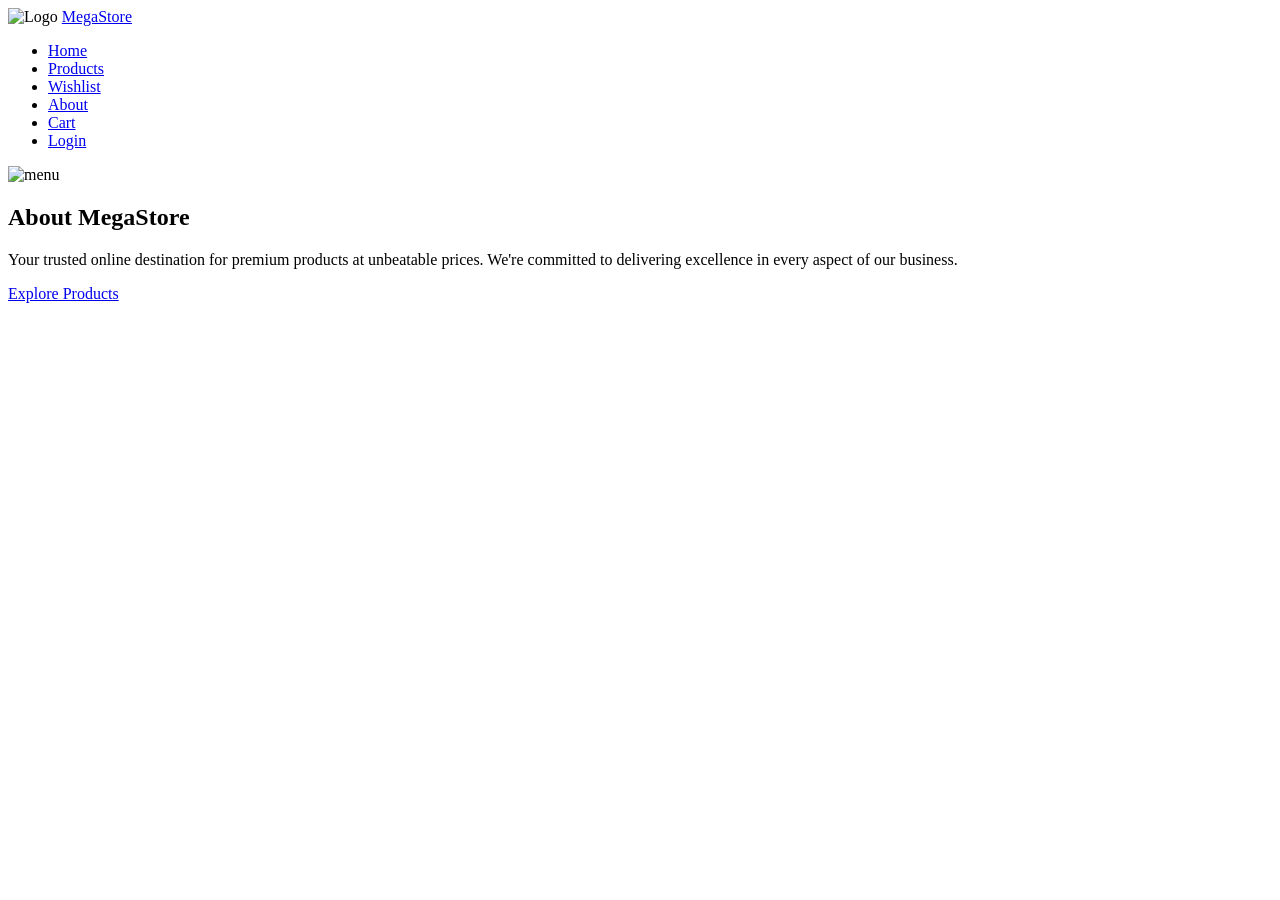
==== pages/about.html @ e93a819d "hero section add" ====
<!DOCTYPE html>
<html>
<head>
  <title>About Page</title>
  <link rel="stylesheet" href="./../css/header.css">
</head>
<body>
     <!-- header -->
  <header>
    <nav class="navbar">
      <div class="logo">
        <img src="./../images/logo.png" alt="Logo" class="logo-img" />
        <a href="./../index.html">MegaStore</a>
      </div>

      <ul class="nav-links">
        <li><a href="./../index.html">Home</a></li>
        <li><a href="#">Products</a></li>
        <li><a href="#">Wishlist</a></li>
        <li><a href="./about.html">About</li>
        <li><a href="#">Cart</a></li>
        <li><a href="#">Login</a></li>
      </ul>

      <div class="menu-btn" onclick="toggleMenu()">
        <img src="./../images/menu.png" alt="menu" />
      </div>
  </header>

   <!-- About Hero Section -->
<section class="hero">
    <div class="hero-content">
        <h1>About MegaStore</h1>

        <p>
            Your trusted online destination for premium products at unbeatable
            prices. We're committed to delivering excellence in every aspect
            of our business.
        </p>

        <a href="#" class="hero-btn">Explore Products</a>
    </div>
</section>

</body>
</html>
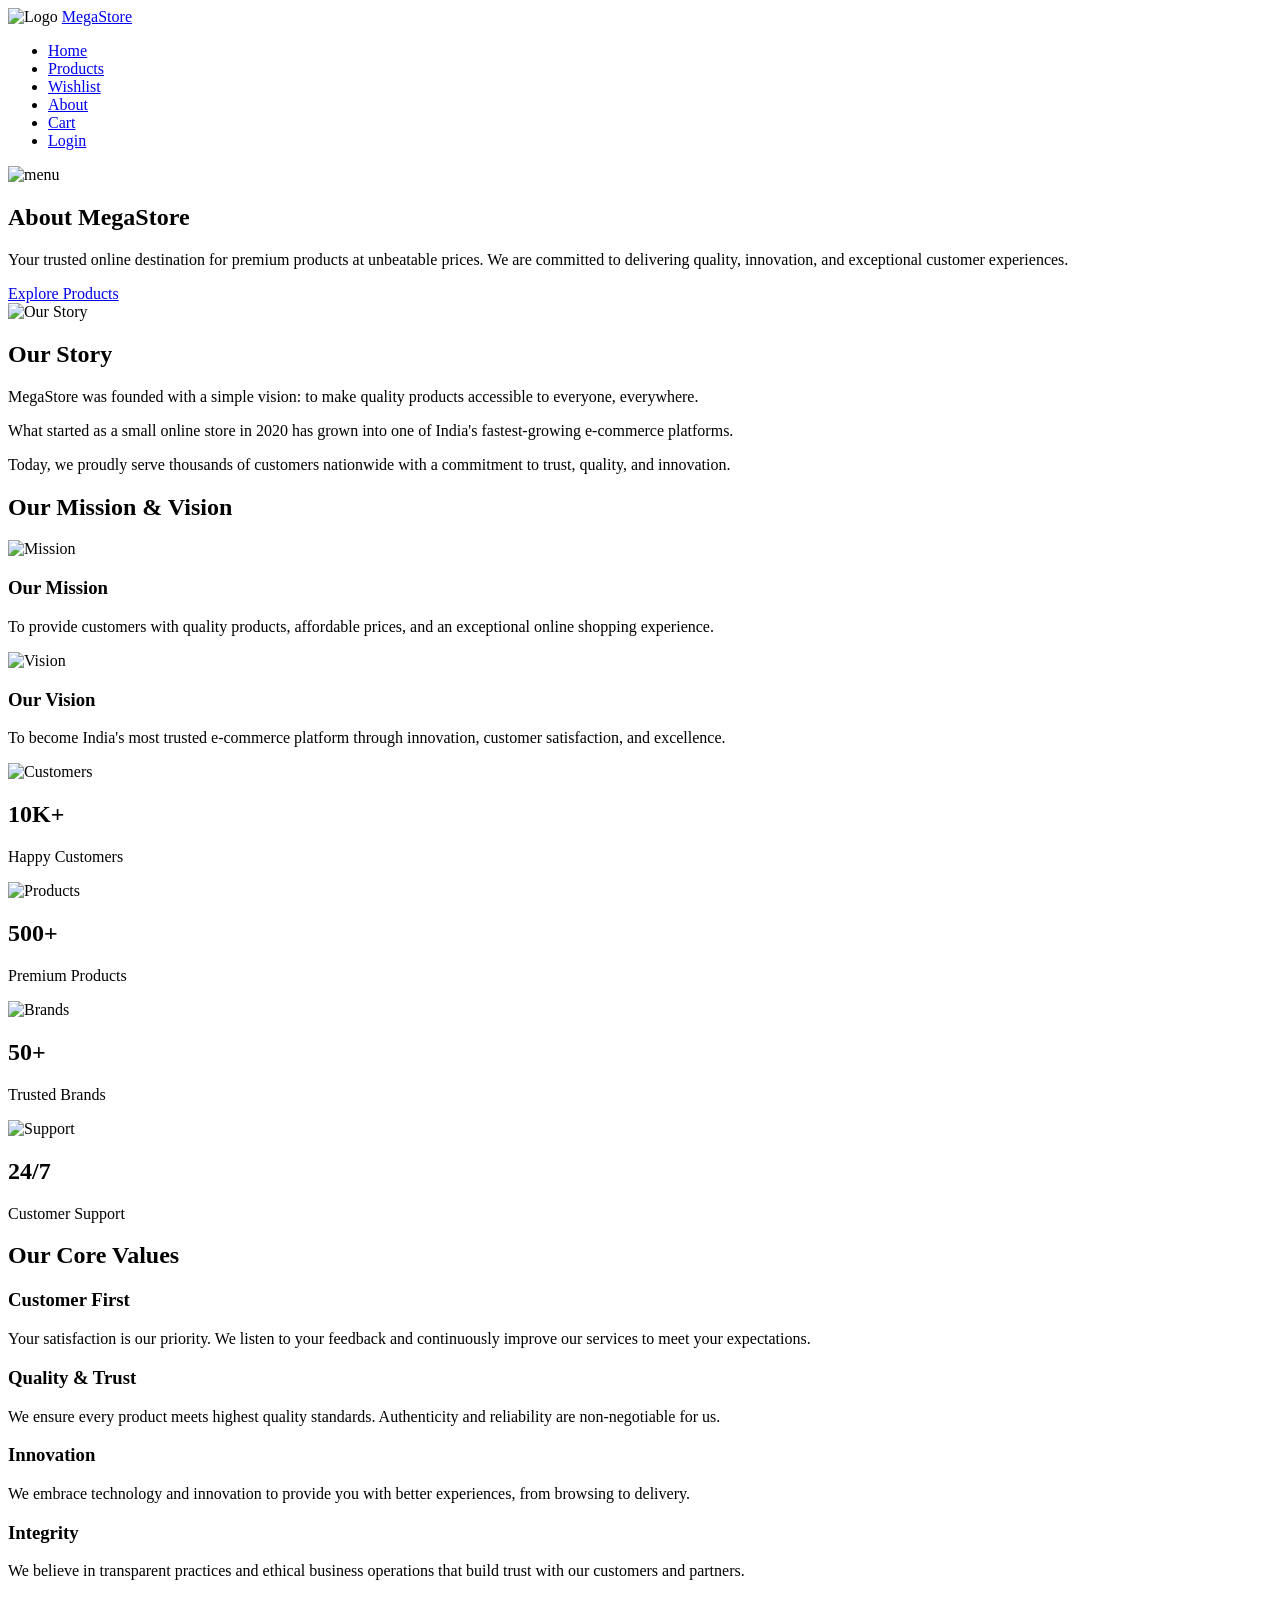
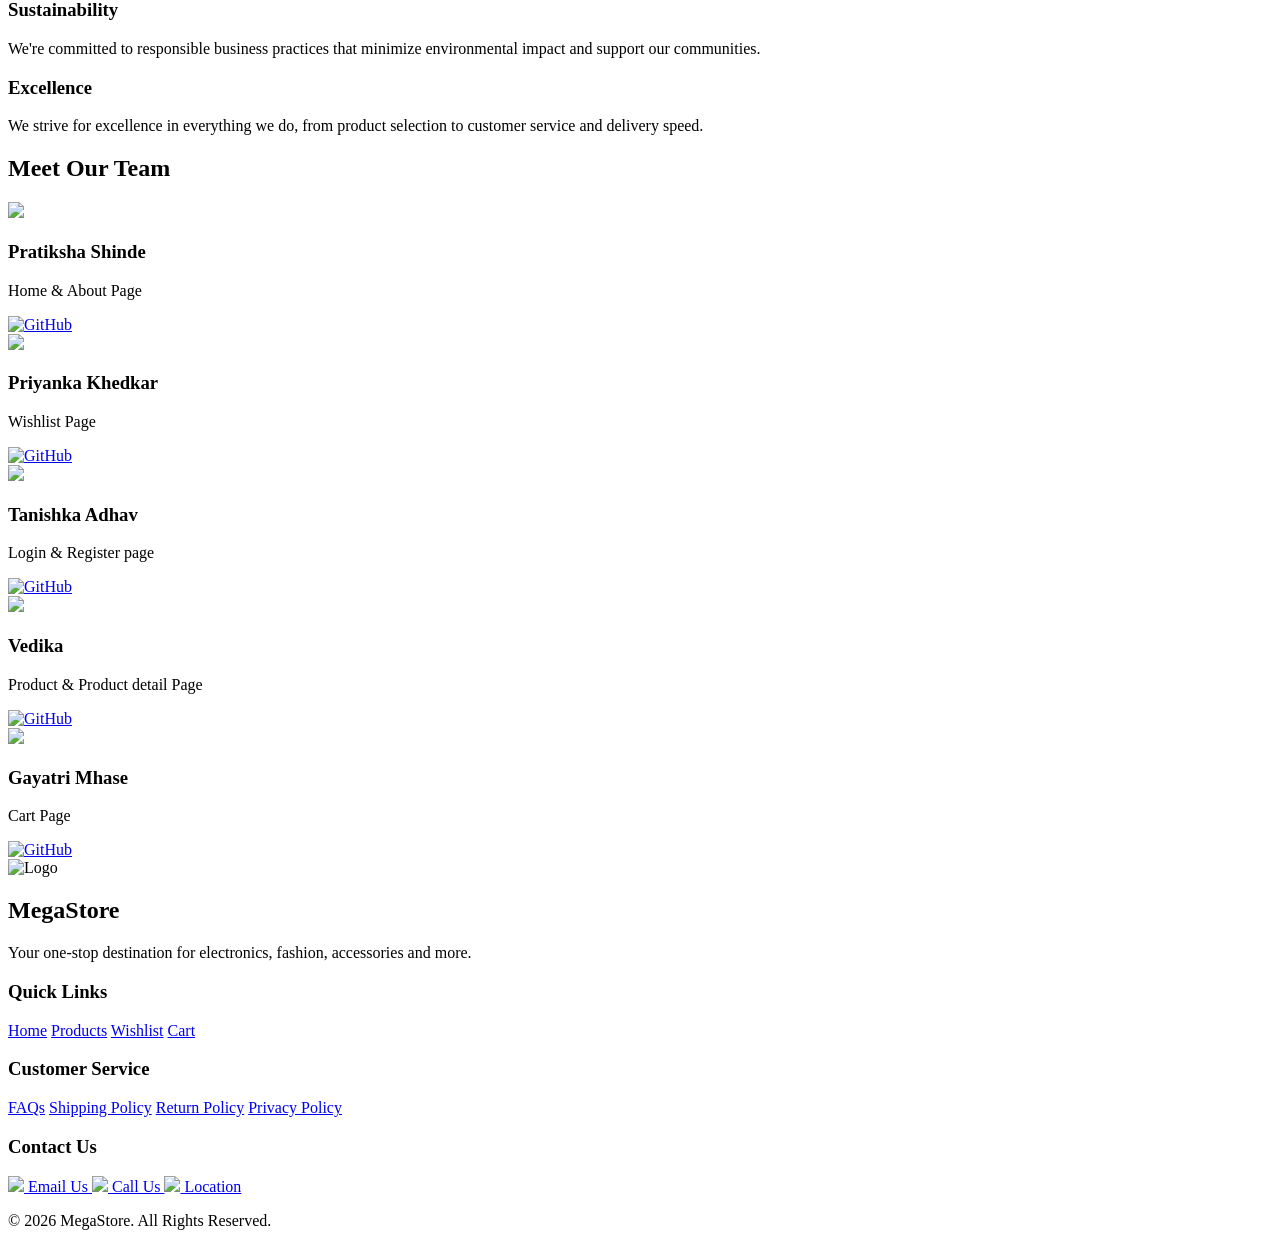
==== commit 0831b3f5: "changes" ====
--- a/pages/about.html
+++ b/pages/about.html
@@ -2,7 +2,9 @@
 <html>
 <head>
   <title>About Page</title>
+  <link rel="stylesheet" href="./../css/about.css">
   <link rel="stylesheet" href="./../css/header.css">
+  <link rel="stylesheet" href="./../css/footer.css">
 </head>
 <body>
      <!-- header -->
@@ -15,11 +17,11 @@
 
       <ul class="nav-links">
         <li><a href="./../index.html">Home</a></li>
-        <li><a href="#">Products</a></li>
-        <li><a href="#">Wishlist</a></li>
-        <li><a href="./about.html">About</li>
-        <li><a href="#">Cart</a></li>
-        <li><a href="#">Login</a></li>
+        <li><a href="./product.html">Products</a></li>
+        <li><a href="./wishlist.html">Wishlist</a></li>
+        <li><a href="./about.html">About</a></li>
+        <li><a href="./cart.html">Cart</a></li>
+        <li><a href="./login.html">Login</a></li>
       </ul>
 
       <div class="menu-btn" onclick="toggleMenu()">
@@ -27,20 +29,328 @@
       </div>
   </header>
 
-   <!-- About Hero Section -->
-<section class="hero">
+<!-- About Hero Section -->
+<section class="about-hero">
+
     <div class="hero-content">
         <h1>About MegaStore</h1>
 
         <p>
-            Your trusted online destination for premium products at unbeatable
-            prices. We're committed to delivering excellence in every aspect
-            of our business.
+            Your trusted online destination for premium products at unbeatable prices.
+            We are committed to delivering quality, innovation, and exceptional customer experiences.
         </p>
 
-        <a href="#" class="hero-btn">Explore Products</a>
-    </div>
-</section>
-
+        <a href="./products.html" class="hero-btn">
+            Explore Products
+        </a>
+    </div>
+
+</section>
+
+
+<!-- Our Story Section -->
+
+<section class="story-section">
+
+    <div class="story-image">
+
+        <img src="./../images/story.jpg" alt="Our Story">
+
+    </div>
+
+    <div class="story-content">
+
+        <h2>Our Story</h2>
+
+        <p>
+            MegaStore was founded with a simple vision: to make quality products
+            accessible to everyone, everywhere.
+        </p>
+
+        <p>
+            What started as a small online store in 2020 has grown into one of
+            India's fastest-growing e-commerce platforms.
+        </p>
+
+        <p>
+            Today, we proudly serve thousands of customers nationwide with a
+            commitment to trust, quality, and innovation.
+        </p>
+
+    </div>
+
+</section>
+
+<!-- mission and vission -->
+<section class="mission-section">
+
+    <h2>Our Mission & Vision</h2>
+
+    <div class="mission-container">
+
+        <!-- Mission -->
+
+        <div class="mission-box">
+
+            <img src="./../images/mission.png" alt="Mission" class="mv-icon">
+
+            <h3>Our Mission</h3>
+
+            <p>
+                To provide customers with quality products, affordable prices,
+                and an exceptional online shopping experience.
+            </p>
+
+        </div>
+
+        <!-- Vision -->
+
+        <div class="vision-box">
+
+            <img src="./../images/vision.png" alt="Vision" class="mv-icon">
+
+            <h3>Our Vision</h3>
+
+            <p>
+                To become India's most trusted e-commerce platform through
+                innovation, customer satisfaction, and excellence.
+            </p>
+
+        </div>
+
+    </div>
+
+</section>
+
+      <!-- Statistics -->
+<section class="stats">
+
+    <div class="stat-box">
+
+        <img src="./../images/customers.png" alt="Customers">
+
+        <h2>10K+</h2>
+
+        <p>Happy Customers</p>
+
+    </div>
+
+    <div class="stat-box">
+
+        <img src="./../images/product.png" alt="Products">
+
+        <h2>500+</h2>
+
+        <p>Premium Products</p>
+
+    </div>
+
+    <div class="stat-box">
+
+        <img src="./../images/brand.png" alt="Brands">
+
+        <h2>50+</h2>
+
+        <p>Trusted Brands</p>
+
+    </div>
+
+    <div class="stat-box">
+
+        <img src="./../images/support.png" alt="Support">
+
+        <h2>24/7</h2>
+
+        <p>Customer Support</p>
+
+    </div>
+
+</section>
+
+    <!-- Our Values -->
+    <section class="values">
+      <h2>Our Core Values</h2>
+      <div class="values-grid">
+        <div class="value-card">
+          <h3>Customer First</h3>
+          <p>Your satisfaction is our priority. We listen to your feedback and continuously improve our services to meet your expectations.</p>
+        </div>
+
+        <div class="value-card">
+          <h3>Quality & Trust</h3>
+          <p>We ensure every product meets highest quality standards. Authenticity and reliability are non-negotiable for us.</p>
+        </div>
+
+        <div class="value-card">
+          <h3>Innovation</h3>
+          <p>We embrace technology and innovation to provide you with better experiences, from browsing to delivery.</p>
+        </div>
+
+        <div class="value-card">
+          <h3>Integrity</h3>
+          <p>We believe in transparent practices and ethical business operations that build trust with our customers and partners.</p>
+        </div>
+
+        <div class="value-card">
+          <h3>Sustainability</h3>
+          <p>We're committed to responsible business practices that minimize environmental impact and support our communities.</p>
+        </div>
+
+        <div class="value-card">
+          <h3>Excellence</h3>
+          <p>We strive for excellence in everything we do, from product selection to customer service and delivery speed.</p>
+        </div>
+      </div>
+    </section>
+
+    <!-- Team Section -->
+<section class="team">
+
+    <h2>Meet Our Team</h2>
+
+    <div class="team-grid">
+
+        <!-- Member 1 -->
+        <div class="team-member">
+            <div class="member-image">
+                <img src="https://avatars.githubusercontent.com/u/237554624?v=4">
+            </div>
+
+            <div class="member-info">
+                <h3>Pratiksha Shinde</h3>
+                <p class="member-role"> Home & About Page</p>
+
+                <a href="https://github.com/PratikshaShinde21" target="_blank">
+                    <img src="./../images/github.png" alt="GitHub" class="github-icon">
+                </a>
+            </div>
+        </div>
+
+        <!-- Member 2 -->
+        <div class="team-member">
+            <div class="member-image">
+                <img src="https://avatars.githubusercontent.com/u/173941003?v=4">
+            </div>
+
+            <div class="member-info">
+                <h3>Priyanka Khedkar</h3>
+                <p class="member-role">Wishlist Page</p>
+
+                <a href="https://github.com/Priyankakhedkar10" target="_blank">
+                    <img src="./../images/github.png" alt="GitHub" class="github-icon">
+                </a>
+            </div>
+        </div>
+
+        <!-- Member 3 -->
+        <div class="team-member">
+            <div class="member-image">
+                <img src="https://avatars.githubusercontent.com/u/257543562?v=4">
+            </div>
+
+            <div class="member-info">
+                <h3>Tanishka Adhav</h3>
+                <p class="member-role">Login & Register page</p>
+
+                <a href="https://github.com/tanishkaadhav30" target="_blank">
+                    <img src="./../images/github.png" alt="GitHub" class="github-icon">
+                </a>
+            </div>
+        </div>
+
+        <!-- Member 4 -->
+        <div class="team-member">
+            <div class="member-image">
+                <img src="https://avatars.githubusercontent.com/u/137777541?v=4">
+            </div>
+
+            <div class="member-info">
+                <h3>Vedika</h3>
+                <p class="member-role">Product & Product detail Page</p>
+
+                <a href="https://github.com/vedika2554" target="_blank">
+                    <img src="./../images/github.png" alt="GitHub" class="github-icon">
+                </a>
+            </div>
+        </div>
+
+        <!-- Member 5 -->
+        <div class="team-member">
+            <div class="member-image">
+                <img src="https://avatars.githubusercontent.com/u/236081341?v=4">
+            </div>
+
+            <div class="member-info">
+                <h3>Gayatri Mhase</h3>
+                <p class="member-role">Cart Page</p>
+
+                <a href="https://github.com/Gayatrimhase021" target="_blank">
+                    <img src="./../images/github.png" alt="GitHub" class="github-icon">
+                </a>
+            </div>
+        </div>
+
+    </div>
+
+</section>
+    
+
+
+     <!-- footer -->
+    <footer class="footer">
+      <div class="footer-container">
+        <div class="footer-box">
+          <div class="footer-logo">
+            <img src="./../images/logo.png" alt="Logo" class="footer-logo-img" />
+            <h2>MegaStore</h2>
+          </div>
+          <p>
+            Your one-stop destination for electronics, fashion, accessories and
+            more.
+          </p>
+        </div>
+
+        <div class="footer-box">
+          <h3>Quick Links</h3>
+
+          <a href="./../index.html">Home</a>
+          <a href="./products.html">Products</a>
+          <a href="./wishlist.html">Wishlist</a>
+          <a href="./cart.html">Cart</a>
+        </div>
+
+        <div class="footer-box">
+          <h3>Customer Service</h3>
+
+          <a href="#">FAQs</a>
+          <a href="#">Shipping Policy</a>
+          <a href="#">Return Policy</a>
+          <a href="#">Privacy Policy</a>
+        </div>
+
+        <div class="footer-box">
+          <h3>Contact Us</h3>
+
+          <a href="mailto:pratikshashinde2622@gmail.com">
+            <img src="./../images/gmail.png" class="contact-icon" /> 
+             Email Us
+          </a>
+
+          <a href="tel:+919595527262">
+            <img src="./../images/phone.png" class="contact-icon" />
+             Call Us
+          </a>
+
+          <a href="https://maps.app.goo.gl/vdkeZXEgAPpNCxTE6" target="_blank">
+            <img src="./../images/location.png" class="contact-icon" />
+            Location
+          </a>
+        </div>
+      </div>
+
+      <div class="footer-bottom">
+        <p>© 2026 MegaStore. All Rights Reserved.</p>
+      </div>
+    </footer>
 </body>
 </html>
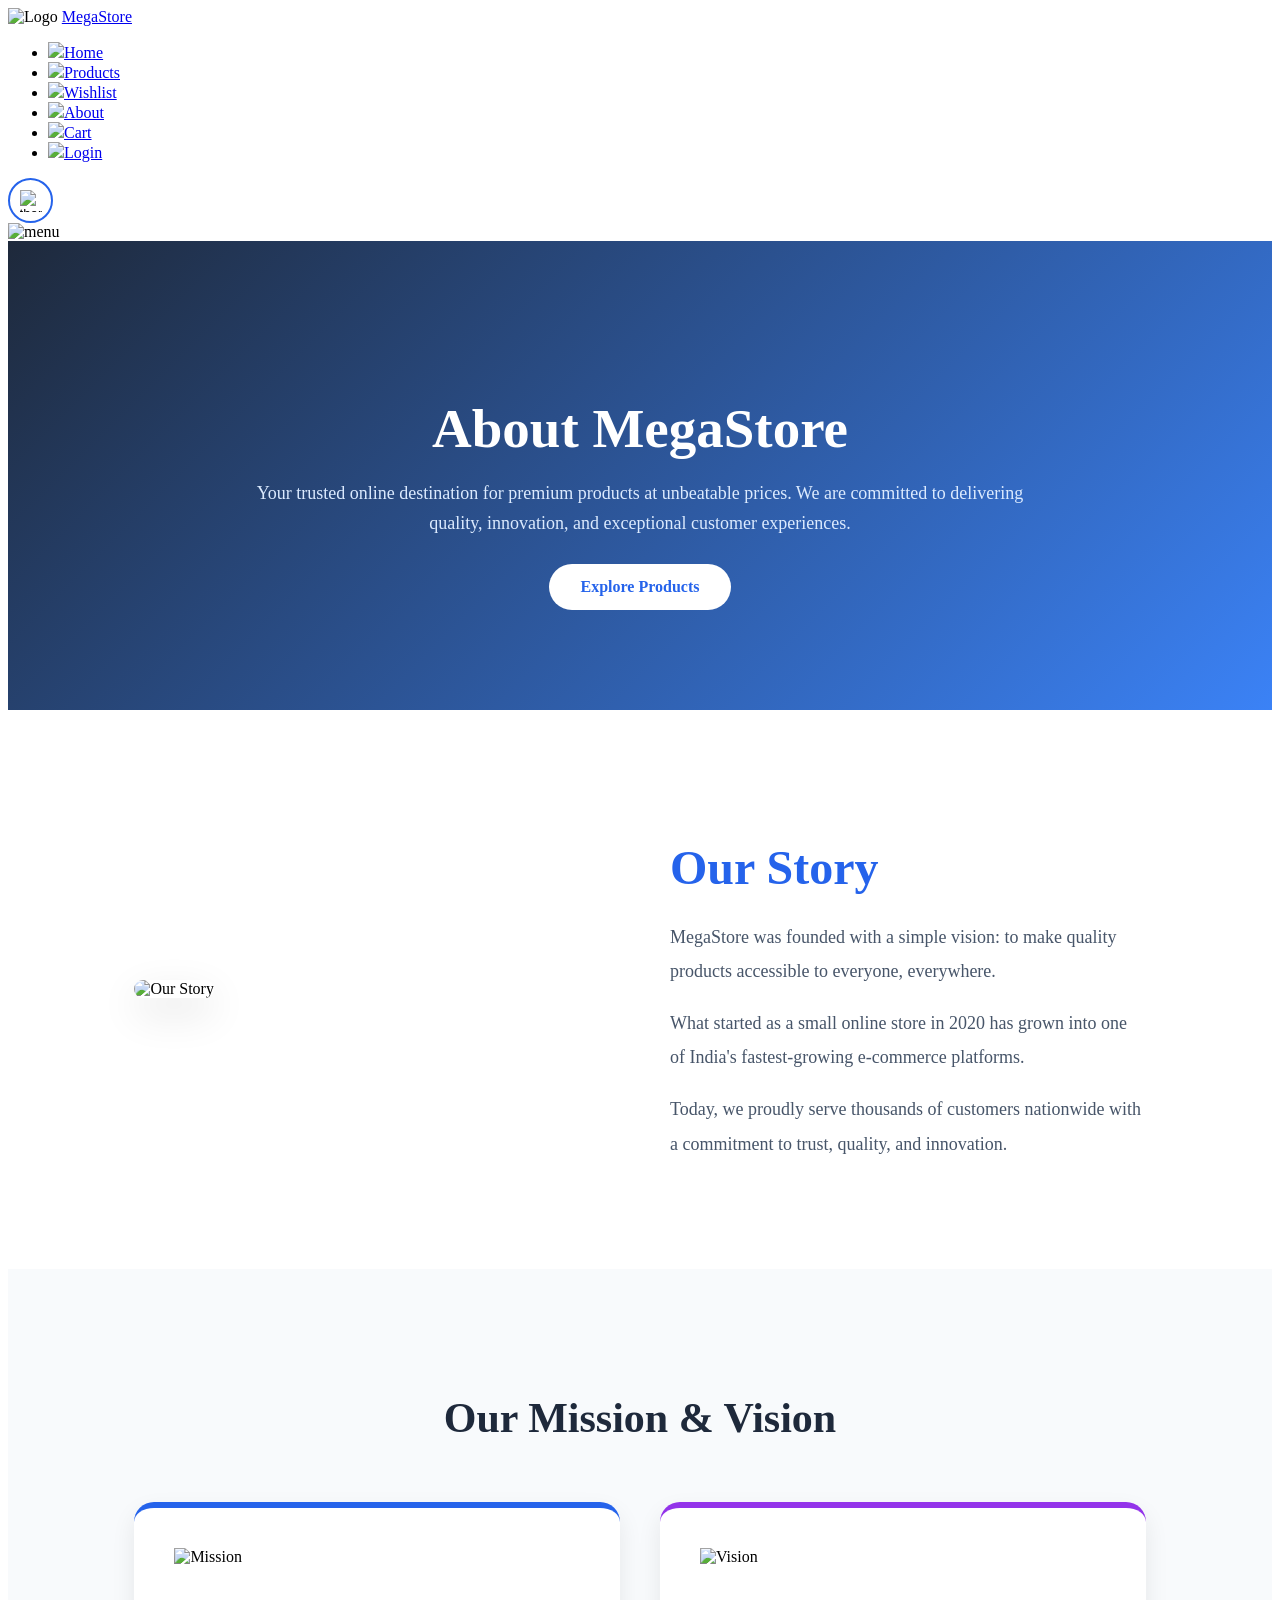
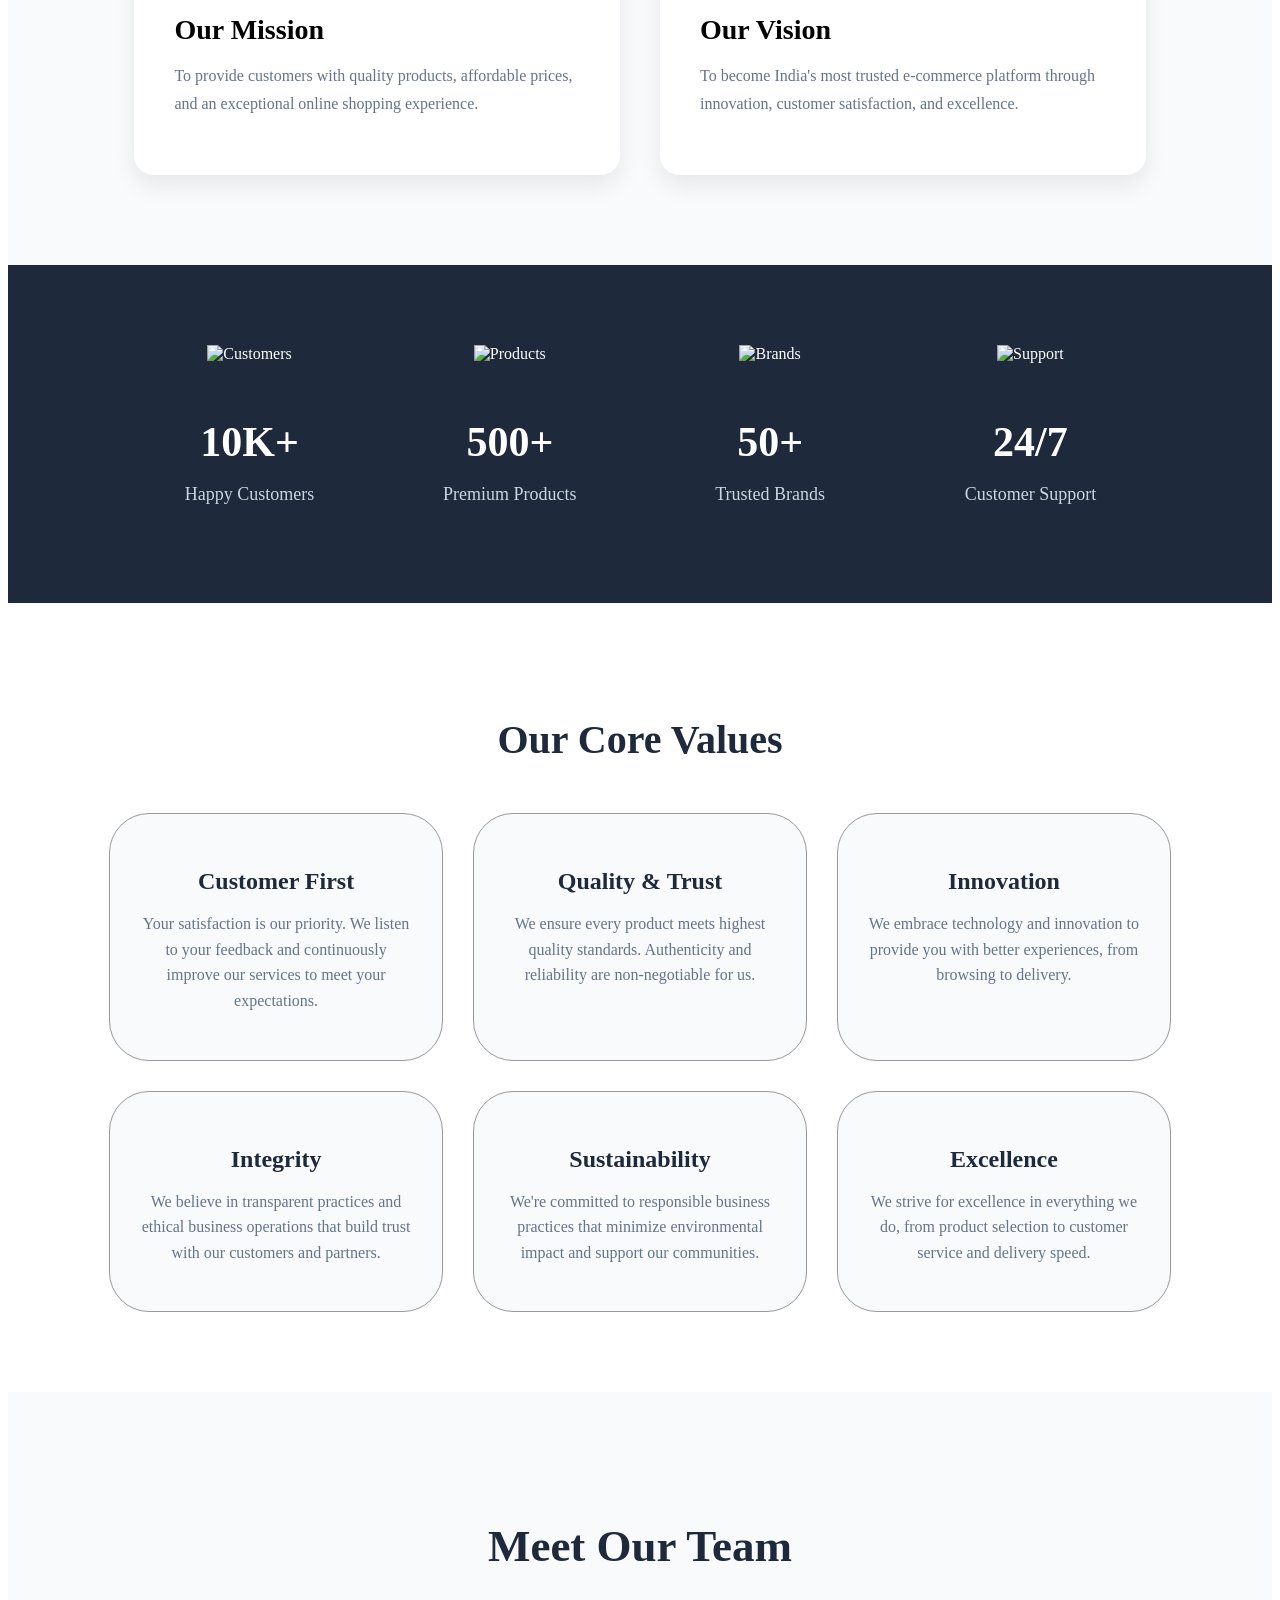
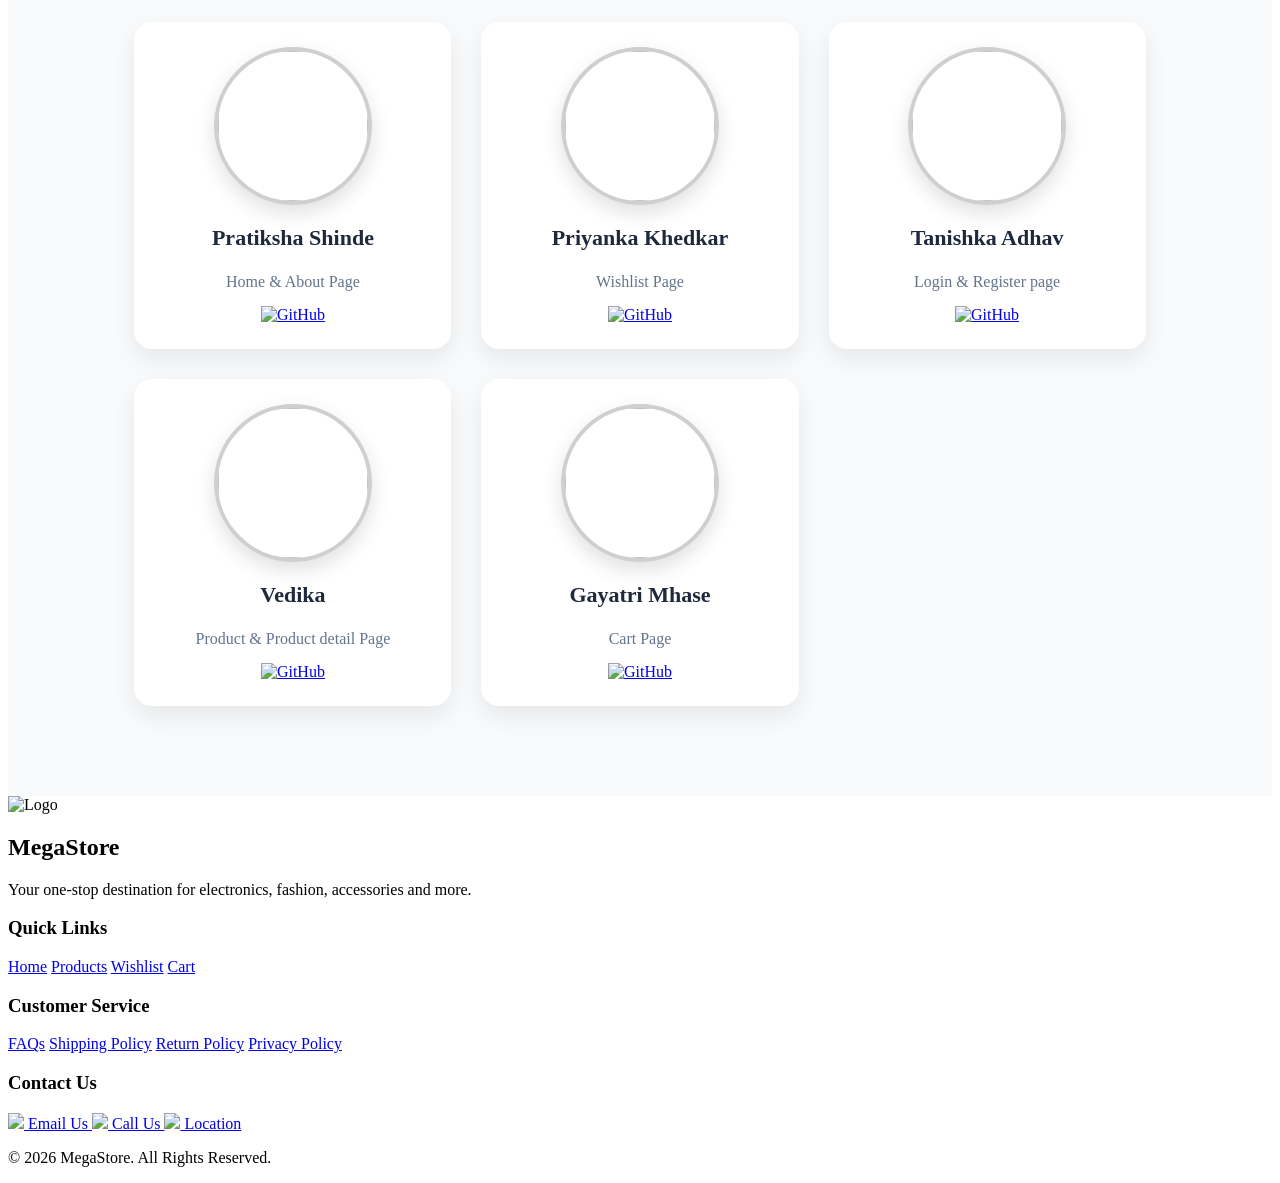
==== commit e1117e56: "top space add" ====
--- a/pages/about.html
+++ b/pages/about.html
@@ -1,356 +1,369 @@
 <!DOCTYPE html>
 <html>
+
 <head>
-  <title>About Page</title>
-  <link rel="stylesheet" href="./../css/about.css">
-  <link rel="stylesheet" href="./../css/header.css">
-  <link rel="stylesheet" href="./../css/footer.css">
+    <title>About Page</title>
+    <link rel="stylesheet" href="./../css/about.css">
+    <link rel="stylesheet" href="./../css/header.css">
+    <link rel="stylesheet" href="./../css/footer.css">
 </head>
+
 <body>
-     <!-- header -->
-  <header>
-    <nav class="navbar">
-      <div class="logo">
-        <img src="./../images/logo.png" alt="Logo" class="logo-img" />
-        <a href="./../index.html">MegaStore</a>
-      </div>
-
-      <ul class="nav-links">
-        <li><a href="./../index.html">Home</a></li>
-        <li><a href="./product.html">Products</a></li>
-        <li><a href="./wishlist.html">Wishlist</a></li>
-        <li><a href="./about.html">About</a></li>
-        <li><a href="./cart.html">Cart</a></li>
-        <li><a href="./login.html">Login</a></li>
-      </ul>
-
-      <div class="menu-btn" onclick="toggleMenu()">
-        <img src="./../images/menu.png" alt="menu" />
-      </div>
-  </header>
-
-<!-- About Hero Section -->
-<section class="about-hero">
-
-    <div class="hero-content">
-        <h1>About MegaStore</h1>
-
-        <p>
-            Your trusted online destination for premium products at unbeatable prices.
-            We are committed to delivering quality, innovation, and exceptional customer experiences.
-        </p>
-
-        <a href="./products.html" class="hero-btn">
-            Explore Products
-        </a>
-    </div>
-
-</section>
-
-
-<!-- Our Story Section -->
-
-<section class="story-section">
-
-    <div class="story-image">
-
-        <img src="./../images/story.jpg" alt="Our Story">
-
-    </div>
-
-    <div class="story-content">
-
-        <h2>Our Story</h2>
-
-        <p>
-            MegaStore was founded with a simple vision: to make quality products
-            accessible to everyone, everywhere.
-        </p>
-
-        <p>
-            What started as a small online store in 2020 has grown into one of
-            India's fastest-growing e-commerce platforms.
-        </p>
-
-        <p>
-            Today, we proudly serve thousands of customers nationwide with a
-            commitment to trust, quality, and innovation.
-        </p>
-
-    </div>
-
-</section>
-
-<!-- mission and vission -->
-<section class="mission-section">
-
-    <h2>Our Mission & Vision</h2>
-
-    <div class="mission-container">
-
-        <!-- Mission -->
-
-        <div class="mission-box">
-
-            <img src="./../images/mission.png" alt="Mission" class="mv-icon">
-
-            <h3>Our Mission</h3>
+    <!-- header -->
+    <header>
+        <nav class="navbar">
+            <div class="logo">
+                <img src="./../images/logo.png" alt="Logo" class="logo-img" />
+                <a href="./../index.html">MegaStore</a>
+            </div>
+
+            <ul class="nav-links">
+                <li><a href="./../index.html"><img src="./../images/home.png" class="nav-icon">Home</a></li>
+                <li><a href="./products.html"><img src="./../images/shop.png" class="nav-icon">Products</a></li>
+                <li><a href="./wishlist.html"><img src="./../images/like.png" class="nav-icon">Wishlist</a></li>
+                <li><a href="./about.html"><img src="./../images/info.png" class="nav-icon">About</a></li>
+                <li><a href="./cart.html"><img src="./../images/card.png" class="nav-icon">Cart</a></li>
+                <li><a href="./login.html"><img src="./../images/log.png" class="nav-icon">Login</a></li>
+            </ul>
+
+            <button id="themeToggle" class="theme-btn">
+                <img src="../images/moon.png" alt="theme" id="themeIcon">
+            </button>
+
+            <div class="menu-btn" onclick="toggleMenu()">
+                <img src="./../images/menu.png" alt="menu" />
+            </div>
+    </header>
+
+    <!-- About Hero Section -->
+    <section class="about-hero">
+
+        <div class="hero-content">
+            <h1>About MegaStore</h1>
 
             <p>
-                To provide customers with quality products, affordable prices,
-                and an exceptional online shopping experience.
+                Your trusted online destination for premium products at unbeatable prices.
+                We are committed to delivering quality, innovation, and exceptional customer experiences.
             </p>
 
-        </div>
-
-        <!-- Vision -->
-
-        <div class="vision-box">
-
-            <img src="./../images/vision.png" alt="Vision" class="mv-icon">
-
-            <h3>Our Vision</h3>
+            <a href="./products.html" class="hero-btn">
+                Explore Products
+            </a>
+        </div>
+
+    </section>
+
+
+    <!-- Our Story Section -->
+
+    <section class="story-section">
+
+        <div class="story-image">
+
+            <img src="./../images/story.jpg" alt="Our Story">
+
+        </div>
+
+        <div class="story-content">
+
+            <h2>Our Story</h2>
 
             <p>
-                To become India's most trusted e-commerce platform through
-                innovation, customer satisfaction, and excellence.
+                MegaStore was founded with a simple vision: to make quality products
+                accessible to everyone, everywhere.
             </p>
 
-        </div>
-
-    </div>
-
-</section>
-
-      <!-- Statistics -->
-<section class="stats">
-
-    <div class="stat-box">
-
-        <img src="./../images/customers.png" alt="Customers">
-
-        <h2>10K+</h2>
-
-        <p>Happy Customers</p>
-
-    </div>
-
-    <div class="stat-box">
-
-        <img src="./../images/product.png" alt="Products">
-
-        <h2>500+</h2>
-
-        <p>Premium Products</p>
-
-    </div>
-
-    <div class="stat-box">
-
-        <img src="./../images/brand.png" alt="Brands">
-
-        <h2>50+</h2>
-
-        <p>Trusted Brands</p>
-
-    </div>
-
-    <div class="stat-box">
-
-        <img src="./../images/support.png" alt="Support">
-
-        <h2>24/7</h2>
-
-        <p>Customer Support</p>
-
-    </div>
-
-</section>
+            <p>
+                What started as a small online store in 2020 has grown into one of
+                India's fastest-growing e-commerce platforms.
+            </p>
+
+            <p>
+                Today, we proudly serve thousands of customers nationwide with a
+                commitment to trust, quality, and innovation.
+            </p>
+
+        </div>
+
+    </section>
+
+    <!-- mission and vission -->
+    <section class="mission-section">
+
+        <h2>Our Mission & Vision</h2>
+
+        <div class="mission-container">
+
+            <!-- Mission -->
+
+            <div class="mission-box">
+
+                <img src="./../images/mission.png" alt="Mission" class="mv-icon">
+
+                <h3>Our Mission</h3>
+
+                <p>
+                    To provide customers with quality products, affordable prices,
+                    and an exceptional online shopping experience.
+                </p>
+
+            </div>
+
+            <!-- Vision -->
+
+            <div class="vision-box">
+
+                <img src="./../images/vision.png" alt="Vision" class="mv-icon">
+
+                <h3>Our Vision</h3>
+
+                <p>
+                    To become India's most trusted e-commerce platform through
+                    innovation, customer satisfaction, and excellence.
+                </p>
+
+            </div>
+
+        </div>
+
+    </section>
+
+    <!-- Statistics -->
+    <section class="stats">
+
+        <div class="stat-box">
+
+            <img src="./../images/customers.png" alt="Customers">
+
+            <h2>10K+</h2>
+
+            <p>Happy Customers</p>
+
+        </div>
+
+        <div class="stat-box">
+
+            <img src="./../images/product.png" alt="Products">
+
+            <h2>500+</h2>
+
+            <p>Premium Products</p>
+
+        </div>
+
+        <div class="stat-box">
+
+            <img src="./../images/brand.png" alt="Brands">
+
+            <h2>50+</h2>
+
+            <p>Trusted Brands</p>
+
+        </div>
+
+        <div class="stat-box">
+
+            <img src="./../images/support.png" alt="Support">
+
+            <h2>24/7</h2>
+
+            <p>Customer Support</p>
+
+        </div>
+
+    </section>
 
     <!-- Our Values -->
     <section class="values">
-      <h2>Our Core Values</h2>
-      <div class="values-grid">
-        <div class="value-card">
-          <h3>Customer First</h3>
-          <p>Your satisfaction is our priority. We listen to your feedback and continuously improve our services to meet your expectations.</p>
-        </div>
-
-        <div class="value-card">
-          <h3>Quality & Trust</h3>
-          <p>We ensure every product meets highest quality standards. Authenticity and reliability are non-negotiable for us.</p>
-        </div>
-
-        <div class="value-card">
-          <h3>Innovation</h3>
-          <p>We embrace technology and innovation to provide you with better experiences, from browsing to delivery.</p>
-        </div>
-
-        <div class="value-card">
-          <h3>Integrity</h3>
-          <p>We believe in transparent practices and ethical business operations that build trust with our customers and partners.</p>
-        </div>
-
-        <div class="value-card">
-          <h3>Sustainability</h3>
-          <p>We're committed to responsible business practices that minimize environmental impact and support our communities.</p>
-        </div>
-
-        <div class="value-card">
-          <h3>Excellence</h3>
-          <p>We strive for excellence in everything we do, from product selection to customer service and delivery speed.</p>
-        </div>
-      </div>
+        <h2>Our Core Values</h2>
+        <div class="values-grid">
+            <div class="value-card">
+                <h3>Customer First</h3>
+                <p>Your satisfaction is our priority. We listen to your feedback and continuously improve our services
+                    to meet your expectations.</p>
+            </div>
+
+            <div class="value-card">
+                <h3>Quality & Trust</h3>
+                <p>We ensure every product meets highest quality standards. Authenticity and reliability are
+                    non-negotiable for us.</p>
+            </div>
+
+            <div class="value-card">
+                <h3>Innovation</h3>
+                <p>We embrace technology and innovation to provide you with better experiences, from browsing to
+                    delivery.</p>
+            </div>
+
+            <div class="value-card">
+                <h3>Integrity</h3>
+                <p>We believe in transparent practices and ethical business operations that build trust with our
+                    customers and partners.</p>
+            </div>
+
+            <div class="value-card">
+                <h3>Sustainability</h3>
+                <p>We're committed to responsible business practices that minimize environmental impact and support our
+                    communities.</p>
+            </div>
+
+            <div class="value-card">
+                <h3>Excellence</h3>
+                <p>We strive for excellence in everything we do, from product selection to customer service and delivery
+                    speed.</p>
+            </div>
+        </div>
     </section>
 
     <!-- Team Section -->
-<section class="team">
-
-    <h2>Meet Our Team</h2>
-
-    <div class="team-grid">
-
-        <!-- Member 1 -->
-        <div class="team-member">
-            <div class="member-image">
-                <img src="https://avatars.githubusercontent.com/u/237554624?v=4">
-            </div>
-
-            <div class="member-info">
-                <h3>Pratiksha Shinde</h3>
-                <p class="member-role"> Home & About Page</p>
-
-                <a href="https://github.com/PratikshaShinde21" target="_blank">
-                    <img src="./../images/github.png" alt="GitHub" class="github-icon">
+    <section class="team">
+
+        <h2>Meet Our Team</h2>
+
+        <div class="team-grid">
+
+            <!-- Member 1 -->
+            <div class="team-member">
+                <div class="member-image">
+                    <img src="https://avatars.githubusercontent.com/u/237554624?v=4">
+                </div>
+
+                <div class="member-info">
+                    <h3>Pratiksha Shinde</h3>
+                    <p class="member-role"> Home & About Page</p>
+
+                    <a href="https://github.com/PratikshaShinde21" target="_blank">
+                        <img src="./../images/github.png" alt="GitHub" class="github-icon">
+                    </a>
+                </div>
+            </div>
+
+            <!-- Member 2 -->
+            <div class="team-member">
+                <div class="member-image">
+                    <img src="https://avatars.githubusercontent.com/u/173941003?v=4">
+                </div>
+
+                <div class="member-info">
+                    <h3>Priyanka Khedkar</h3>
+                    <p class="member-role">Wishlist Page</p>
+
+                    <a href="https://github.com/Priyankakhedkar10" target="_blank">
+                        <img src="./../images/github.png" alt="GitHub" class="github-icon">
+                    </a>
+                </div>
+            </div>
+
+            <!-- Member 3 -->
+            <div class="team-member">
+                <div class="member-image">
+                    <img src="https://avatars.githubusercontent.com/u/257543562?v=4">
+                </div>
+
+                <div class="member-info">
+                    <h3>Tanishka Adhav</h3>
+                    <p class="member-role">Login & Register page</p>
+
+                    <a href="https://github.com/tanishkaadhav30" target="_blank">
+                        <img src="./../images/github.png" alt="GitHub" class="github-icon">
+                    </a>
+                </div>
+            </div>
+
+            <!-- Member 4 -->
+            <div class="team-member">
+                <div class="member-image">
+                    <img src="https://avatars.githubusercontent.com/u/137777541?v=4">
+                </div>
+
+                <div class="member-info">
+                    <h3>Vedika</h3>
+                    <p class="member-role">Product & Product detail Page</p>
+
+                    <a href="https://github.com/vedika2554" target="_blank">
+                        <img src="./../images/github.png" alt="GitHub" class="github-icon">
+                    </a>
+                </div>
+            </div>
+
+            <!-- Member 5 -->
+            <div class="team-member">
+                <div class="member-image">
+                    <img src="https://avatars.githubusercontent.com/u/236081341?v=4">
+                </div>
+
+                <div class="member-info">
+                    <h3>Gayatri Mhase</h3>
+                    <p class="member-role">Cart Page</p>
+
+                    <a href="https://github.com/Gayatrimhase021" target="_blank">
+                        <img src="./../images/github.png" alt="GitHub" class="github-icon">
+                    </a>
+                </div>
+            </div>
+
+        </div>
+
+    </section>
+
+    <!-- footer -->
+    <footer class="footer">
+        <div class="footer-container">
+            <div class="footer-box">
+                <div class="footer-logo">
+                    <img src="./../images/logo.png" alt="Logo" class="footer-logo-img" />
+                    <h2>MegaStore</h2>
+                </div>
+                <p>
+                    Your one-stop destination for electronics, fashion, accessories and
+                    more.
+                </p>
+            </div>
+
+            <div class="footer-box">
+                <h3>Quick Links</h3>
+
+                <a href="./../index.html">Home</a>
+                <a href="./products.html">Products</a>
+                <a href="./wishlist.html">Wishlist</a>
+                <a href="./cart.html">Cart</a>
+            </div>
+
+            <div class="footer-box">
+                <h3>Customer Service</h3>
+
+                <a href="#">FAQs</a>
+                <a href="#">Shipping Policy</a>
+                <a href="#">Return Policy</a>
+                <a href="#">Privacy Policy</a>
+            </div>
+
+            <div class="footer-box">
+                <h3>Contact Us</h3>
+
+                <a href="mailto:pratikshashinde2622@gmail.com">
+                    <img src="./../images/gmail.png" class="contact-icon" />
+                    Email Us
                 </a>
-            </div>
-        </div>
-
-        <!-- Member 2 -->
-        <div class="team-member">
-            <div class="member-image">
-                <img src="https://avatars.githubusercontent.com/u/173941003?v=4">
-            </div>
-
-            <div class="member-info">
-                <h3>Priyanka Khedkar</h3>
-                <p class="member-role">Wishlist Page</p>
-
-                <a href="https://github.com/Priyankakhedkar10" target="_blank">
-                    <img src="./../images/github.png" alt="GitHub" class="github-icon">
+
+                <a href="tel:+919595527262">
+                    <img src="./../images/phone.png" class="contact-icon" />
+                    Call Us
                 </a>
-            </div>
-        </div>
-
-        <!-- Member 3 -->
-        <div class="team-member">
-            <div class="member-image">
-                <img src="https://avatars.githubusercontent.com/u/257543562?v=4">
-            </div>
-
-            <div class="member-info">
-                <h3>Tanishka Adhav</h3>
-                <p class="member-role">Login & Register page</p>
-
-                <a href="https://github.com/tanishkaadhav30" target="_blank">
-                    <img src="./../images/github.png" alt="GitHub" class="github-icon">
+
+                <a href="https://maps.app.goo.gl/vdkeZXEgAPpNCxTE6" target="_blank">
+                    <img src="./../images/location.png" class="contact-icon" />
+                    Location
                 </a>
             </div>
         </div>
 
-        <!-- Member 4 -->
-        <div class="team-member">
-            <div class="member-image">
-                <img src="https://avatars.githubusercontent.com/u/137777541?v=4">
-            </div>
-
-            <div class="member-info">
-                <h3>Vedika</h3>
-                <p class="member-role">Product & Product detail Page</p>
-
-                <a href="https://github.com/vedika2554" target="_blank">
-                    <img src="./../images/github.png" alt="GitHub" class="github-icon">
-                </a>
-            </div>
-        </div>
-
-        <!-- Member 5 -->
-        <div class="team-member">
-            <div class="member-image">
-                <img src="https://avatars.githubusercontent.com/u/236081341?v=4">
-            </div>
-
-            <div class="member-info">
-                <h3>Gayatri Mhase</h3>
-                <p class="member-role">Cart Page</p>
-
-                <a href="https://github.com/Gayatrimhase021" target="_blank">
-                    <img src="./../images/github.png" alt="GitHub" class="github-icon">
-                </a>
-            </div>
-        </div>
-
-    </div>
-
-</section>
-    
-
-
-     <!-- footer -->
-    <footer class="footer">
-      <div class="footer-container">
-        <div class="footer-box">
-          <div class="footer-logo">
-            <img src="./../images/logo.png" alt="Logo" class="footer-logo-img" />
-            <h2>MegaStore</h2>
-          </div>
-          <p>
-            Your one-stop destination for electronics, fashion, accessories and
-            more.
-          </p>
-        </div>
-
-        <div class="footer-box">
-          <h3>Quick Links</h3>
-
-          <a href="./../index.html">Home</a>
-          <a href="./products.html">Products</a>
-          <a href="./wishlist.html">Wishlist</a>
-          <a href="./cart.html">Cart</a>
-        </div>
-
-        <div class="footer-box">
-          <h3>Customer Service</h3>
-
-          <a href="#">FAQs</a>
-          <a href="#">Shipping Policy</a>
-          <a href="#">Return Policy</a>
-          <a href="#">Privacy Policy</a>
-        </div>
-
-        <div class="footer-box">
-          <h3>Contact Us</h3>
-
-          <a href="mailto:pratikshashinde2622@gmail.com">
-            <img src="./../images/gmail.png" class="contact-icon" /> 
-             Email Us
-          </a>
-
-          <a href="tel:+919595527262">
-            <img src="./../images/phone.png" class="contact-icon" />
-             Call Us
-          </a>
-
-          <a href="https://maps.app.goo.gl/vdkeZXEgAPpNCxTE6" target="_blank">
-            <img src="./../images/location.png" class="contact-icon" />
-            Location
-          </a>
-        </div>
-      </div>
-
-      <div class="footer-bottom">
-        <p>© 2026 MegaStore. All Rights Reserved.</p>
-      </div>
+        <div class="footer-bottom">
+            <p>© 2026 MegaStore. All Rights Reserved.</p>
+        </div>
     </footer>
+
+   <script src="../js/about.js"></script>
 </body>
+
 </html>
--- a/css/about.css
+++ b/css/about.css
@@ -0,0 +1,378 @@
+ /* About Page Specific Styles */
+ .about-hero {
+   background: linear-gradient(135deg, #1e293b, #3b82f6);
+   color: white;
+   /* padding: 100px 8%; */
+   padding: 120px 8% 100px;
+   text-align: center;
+   
+ }
+
+ /* hero section */
+ .about-hero {
+   background: linear-gradient(135deg, #1e293b);
+   color: white;
+   text-align: center;
+   padding: 80px 10% 70px;
+ }
+
+ .hero-content {
+   max-width: 800px;
+   margin: auto;
+   padding: 30px;
+ }
+
+ .hero-content h1 {
+   font-size: 55px;
+   margin-bottom: 15px;
+ }
+
+ .hero-content p {
+   font-size: 18px;
+   line-height: 1.7;
+   color: #dbeafe;
+   margin-bottom: 25px;
+ }
+
+ .hero-btn {
+   display: inline-block;
+   padding: 14px 32px;
+   background: white;
+   color: #2563eb;
+   text-decoration: none;
+   border-radius: 40px;
+   font-weight: 600;
+   transition: .3s;
+ }
+
+ .hero-btn:hover {
+   transform: translateY(-5px);
+   background: #dbeafe;
+ }
+
+ /* STORY SECTION */
+ .story-section {
+   display: flex;
+   align-items: center;
+   justify-content: center;
+   gap: 60px;
+
+   padding: 90px 10%;
+
+   background: white;
+
+   flex-wrap: wrap;
+ }
+
+ .story-image {
+   flex: 1;
+   min-width: 320px;
+ }
+
+ .story-image img {
+   width: 100%;
+   border-radius: 20px;
+   box-shadow: 0 15px 40px rgba(0, 0, 0, .12);
+ }
+
+ .story-content {
+   flex: 1;
+   min-width: 320px;
+ }
+
+ .story-content h2 {
+   font-size: 48px;
+   color: #2563eb;
+   margin-bottom: 25px;
+   position: relative;
+ }
+
+ .story-content p {
+   font-size: 18px;
+   line-height: 1.9;
+   color: #475569;
+   margin-bottom: 18px;
+ }
+
+ /* mission section */
+ .mission-section {
+   padding: 90px 10%;
+   background: #f8fafc;
+ }
+
+ .mission-section h2 {
+   text-align: center;
+   font-size: 42px;
+   margin-bottom: 60px;
+   color: #1e293b;
+ }
+
+ .mission-container {
+   display: flex;
+   gap: 40px;
+   flex-wrap: wrap;
+ }
+
+ .mission-box,
+ .vision-box {
+
+   flex: 1;
+   min-width: 320px;
+
+   background: white;
+
+   padding: 40px;
+
+   border-radius: 20px;
+
+   box-shadow: 0 10px 25px rgba(0, 0, 0, .08);
+
+   transition: .35s;
+
+   position: relative;
+
+   overflow: hidden;
+ }
+
+ .mission-box {
+
+   border-top: 6px solid #2563eb;
+
+ }
+
+ .vision-box {
+
+   border-top: 6px solid #9333ea;
+
+ }
+
+ .mission-box:hover,
+ .vision-box:hover {
+
+   transform: translateY(-12px);
+
+   box-shadow: 0 20px 40px rgba(0, 0, 0, .15);
+
+ }
+
+ .mv-icon {
+
+   width: 70px;
+
+   margin-bottom: 20px;
+
+ }
+
+ .mission-box h3,
+ .vision-box h3 {
+
+   font-size: 28px;
+
+   margin-bottom: 15px;
+
+ }
+
+ .mission-box p,
+ .vision-box p {
+
+   line-height: 1.8;
+
+   color: #64748b;
+
+ }
+
+ /* statatics */
+ .stats {
+
+   background: #1e293b;
+
+   color: white;
+
+   display: grid;
+
+   grid-template-columns: repeat(auto-fit, minmax(220px, 1fr));
+
+   gap: 30px;
+
+   padding: 80px 10%;
+
+   text-align: center;
+
+ }
+
+ .stat-box img {
+
+   width: 60px;
+
+   margin-bottom: 20px;
+
+ }
+
+ .stat-box h2 {
+
+   font-size: 42px;
+
+   margin-bottom: 10px;
+
+ }
+
+ .stat-box p {
+
+   color: #cbd5e1;
+
+   font-size: 18px;
+
+ }
+
+ /* Values Section */
+ .values {
+   padding: 80px 8%;
+
+ }
+
+ .values h2 {
+   text-align: center;
+   font-size: 2.5rem;
+   margin-bottom: 50px;
+   color: #1e293b;
+ }
+
+ .values-grid {
+   display: grid;
+   grid-template-columns: repeat(auto-fit, minmax(250px, 1fr));
+   gap: 30px;
+ }
+
+ .value-card {
+   background: #f8fafc;
+   padding: 30px;
+   border-radius: 40px;
+   text-align: center;
+   border: 1px solid rgb(154, 153, 153);
+   transition: 0.3s;
+ }
+
+ .value-card:hover {
+   transform: translateY(-10px);
+   box-shadow: 0 10px 25px rgba(0, 0, 0, 0.1);
+ }
+
+ .value-card h3 {
+   color: #1e293b;
+   margin-bottom: 15px;
+   font-size: 1.5rem;
+ }
+
+ .value-card p {
+   color: #64748b;
+   line-height: 1.6;
+ }
+
+ .team{
+    padding:90px 10%;
+    background:#f8fafc;
+    text-align:center;
+}
+
+.team h2{
+    font-size:45px;
+    color:#1e293b;;
+    margin-bottom:50px;
+}
+
+.team-grid{
+    display:grid;
+    grid-template-columns:repeat(auto-fit,minmax(240px,1fr));
+    gap:30px;
+}
+
+.team-member{
+    background:#fff;
+    border-radius:18px;
+    padding:25px;
+    box-shadow:0 10px 25px rgba(0,0,0,.08);
+    transition:.3s;
+}
+
+.team-member:hover{
+    transform:translateY(-8px);
+}
+
+.member-image img{
+    width:150px;
+    height:150px;
+    border-radius:50%;
+    object-fit:cover;
+    border:4px solid #d1cece;
+    box-shadow:0 8px 20px rgba(0,0,0,.12);
+}
+
+.member-info h3{
+    margin-top:20px;
+    font-size:22px;
+    color:#1e293b;
+}
+
+.member-role{
+    color:#64748b;
+    margin:10px 0 15px;
+    font-size:16px;
+}
+
+.github-icon{
+    width:32px;
+    height:32px;
+    transition:.3s;
+    cursor:pointer;
+}
+
+.github-icon:hover{
+    transform:scale(1.2);
+}
+
+/* dark light */
+/* Theme Button */
+.theme-btn{
+    background: white;
+    border: 2px solid #2563eb;
+    border-radius: 50%;
+    width: 45px;
+    height: 45px;
+    cursor: pointer;
+    display: flex;
+    align-items: center;
+    justify-content: center;
+}
+
+.theme-btn img{
+    width: 22px;
+    height: 22px;
+}
+
+
+/* Dark Mode */
+body.dark-mode{
+    background: #111827;
+    color: white;
+}
+
+body.dark-mode section{
+    background: #111827 !important;
+}
+
+body.dark-mode .story-content,
+body.dark-mode .value-card,
+body.dark-mode .team-member,
+body.dark-mode .mission-box,
+body.dark-mode .vision-box,
+body.dark-mode .stat-box{
+    background: #1f2937;
+    color: white;
+}
+
+body.dark-mode h1,
+body.dark-mode h2,
+body.dark-mode h3,
+body.dark-mode p{
+    color: white;
+}
